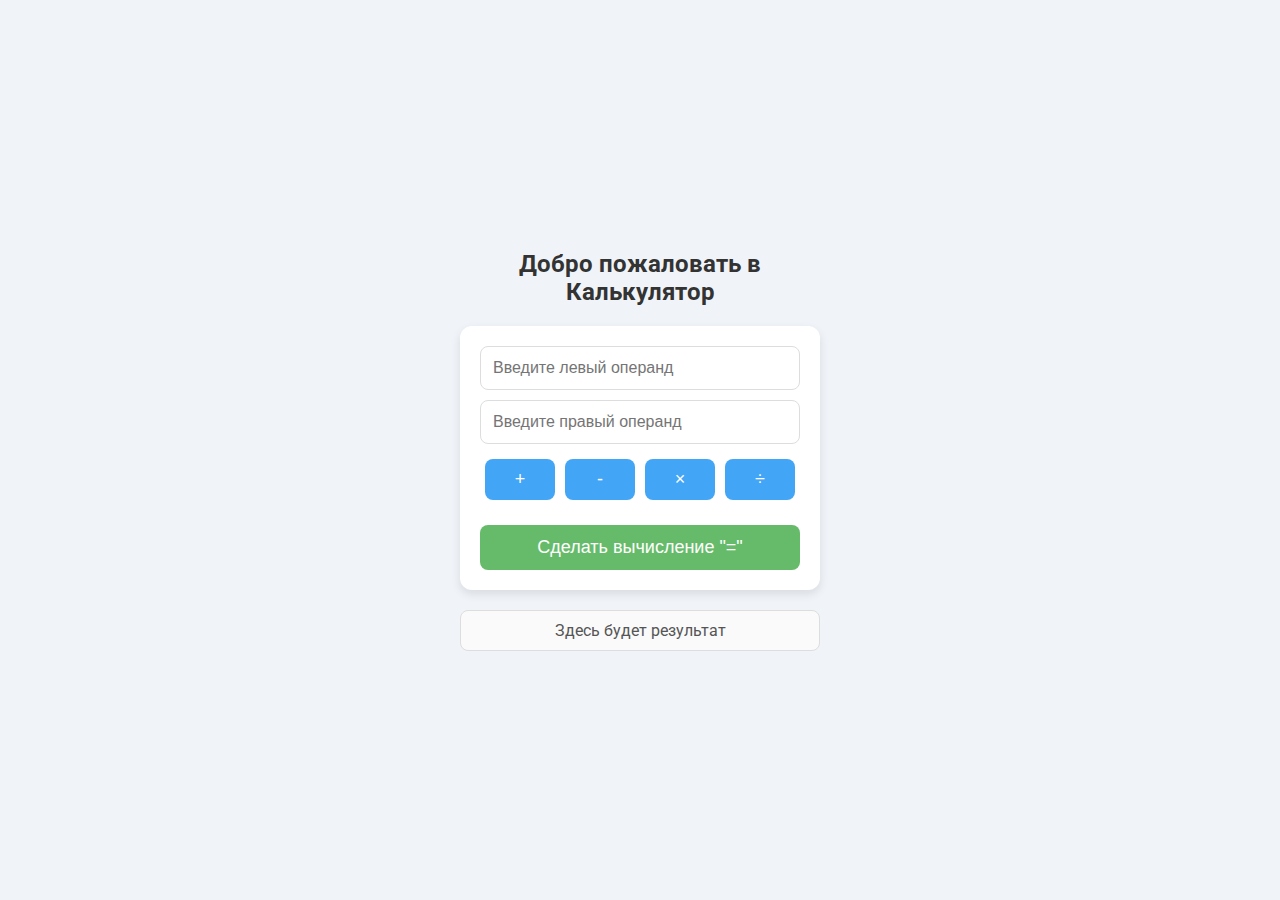
==== 17-calc/index.html @ 6ed1cd5e "17-calc" ====
<!DOCTYPE html>
<html lang="en">
<head>
    <meta charset="UTF-8">
    <meta name="viewport" content="width=device-width, initial-scale=1.0">
    <title>17-calc</title>
    <link href="https://fonts.googleapis.com/css2?family=Roboto:wght@400;500&display=swap" rel="stylesheet">
    <link rel="stylesheet" href="styles/style.css">
</head>
<body>
    <div class="calculator-container">
        <h1>Добро пожаловать в Калькулятор</h1>
        <div class="calculator">
            <input type="number" id="num1" class="input-field" placeholder="Введите левый операнд" required>
            <input type="number" id="num2" class="input-field" placeholder="Введите правый операнд" required>
            
            <div class="operations">
                <button class="operation-btn" id="add">+</button>
                <button class="operation-btn" id="subtract">-</button>
                <button class="operation-btn" id="multiply">×</button>
                <button class="operation-btn" id="divide">÷</button>
            </div>
            
            <button class="solve-btn" id="solve">Сделать вычисление "="</button>
        </div>
        <div class="result-container">
            <p id="result">Здесь будет результат</p>
        </div>
    </div>
		<script type="module" src="js/app.js"></script>
</body>
</html>
---- 17-calc/styles/style.css ----
* {
    box-sizing: border-box;
    margin: 0;
    padding: 0;
}

body {
    font-family: 'Roboto', sans-serif;
    display: flex;
    justify-content: center;
    align-items: center;
    height: 100vh;
    background-color: #f0f4f8;
}

.calculator-container {
    text-align: center;
    width: 100%;
    max-width: 400px;
		min-width: 350px;
    padding: 20px;
}

h1 {
    font-size: 24px;
    margin-bottom: 20px;
    color: #333;
}

.calculator {
    background-color: #ffffff;
    border-radius: 12px;
    box-shadow: 0px 4px 10px rgba(0, 0, 0, 0.1);
    padding: 20px;
}

.input-field {
    width: 100%;
    padding: 12px;
    margin-bottom: 10px;
    border-radius: 8px;
    border: 1px solid #ddd;
    font-size: 16px;
    outline: none;
}

.input-field:focus {
    border-color: #a5d6a7;
}

.operations {
    display: flex;
    justify-content: space-between;
    margin-bottom: 20px;
}

.operation-btn {
    flex: 1;
    margin: 5px;
    padding: 10px;
    font-size: 18px;
    background-color: #42a5f5;
    color: white;
    border: none;
    border-radius: 8px;
    cursor: pointer;
    transition: background-color 0.3s;
}

.operation-btn:hover {
    background-color: #1e88e5;
}

.solve-btn {
    width: 100%;
    padding: 12px;
    font-size: 18px;
    background-color: #66bb6a;
    color: white;
    border: none;
    border-radius: 8px;
    cursor: pointer;
    transition: background-color 0.3s;
}

.solve-btn:hover {
    background-color: #43a047;
}

.result-container {
    margin-top: 20px;
    padding: 10px;
    border: 1px solid #ddd;
    border-radius: 8px;
    background-color: #fafafa;
}

#result {
    color: #555;
    font-size: 16px;
}
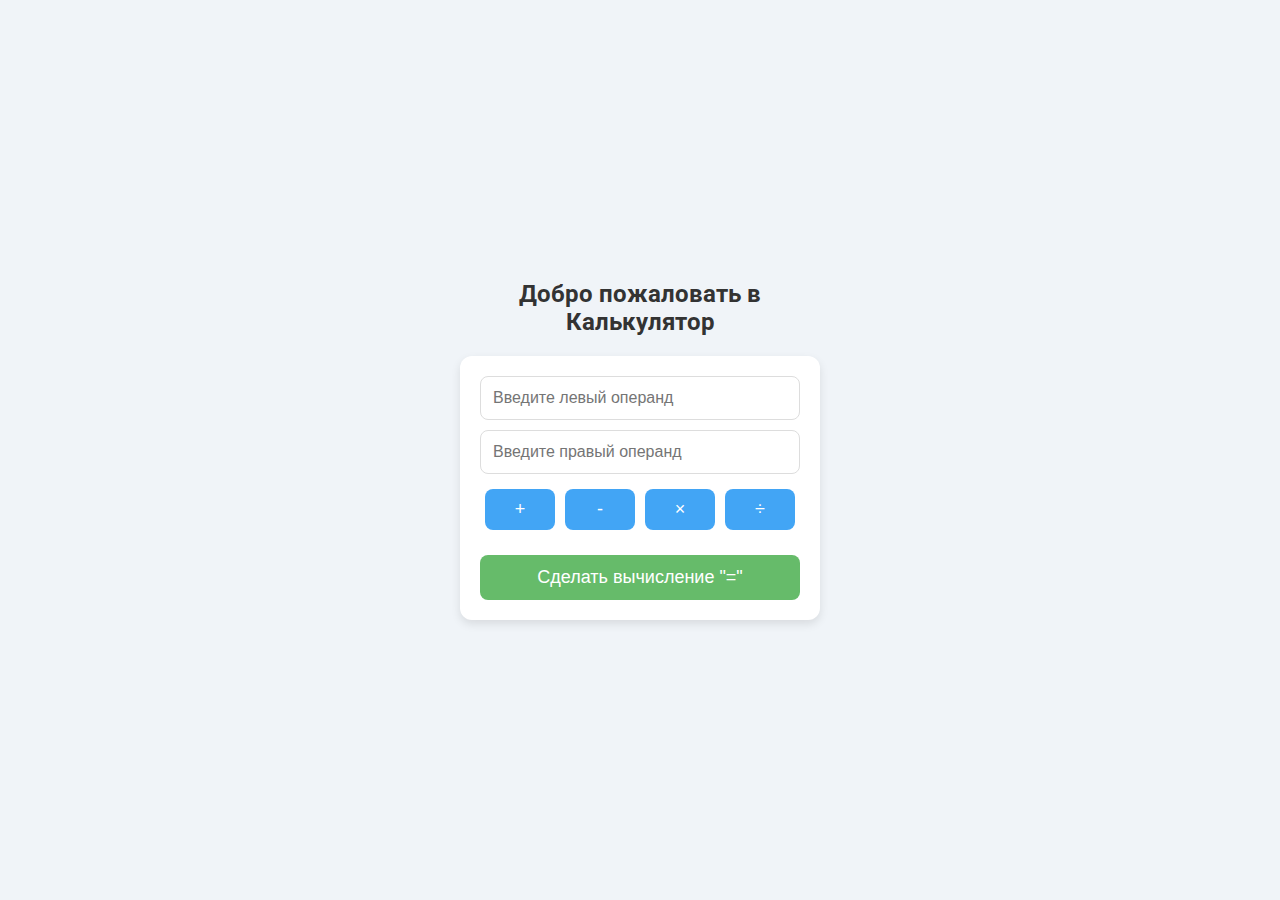
==== commit 2b48b610: "17-calc" ====
--- a/17-calc/index.html
+++ b/17-calc/index.html
@@ -23,8 +23,8 @@
             
             <button class="solve-btn" id="solve">Сделать вычисление "="</button>
         </div>
-        <div class="result-container">
-            <p id="result">Здесь будет результат</p>
+        <div class="result-container none">
+            <p id="result"></p>
         </div>
     </div>
 		<script type="module" src="js/app.js"></script>
--- a/17-calc/styles/style.css
+++ b/17-calc/styles/style.css
@@ -99,3 +99,7 @@
     color: #555;
     font-size: 16px;
 }
+
+.none {
+	display: none;
+}